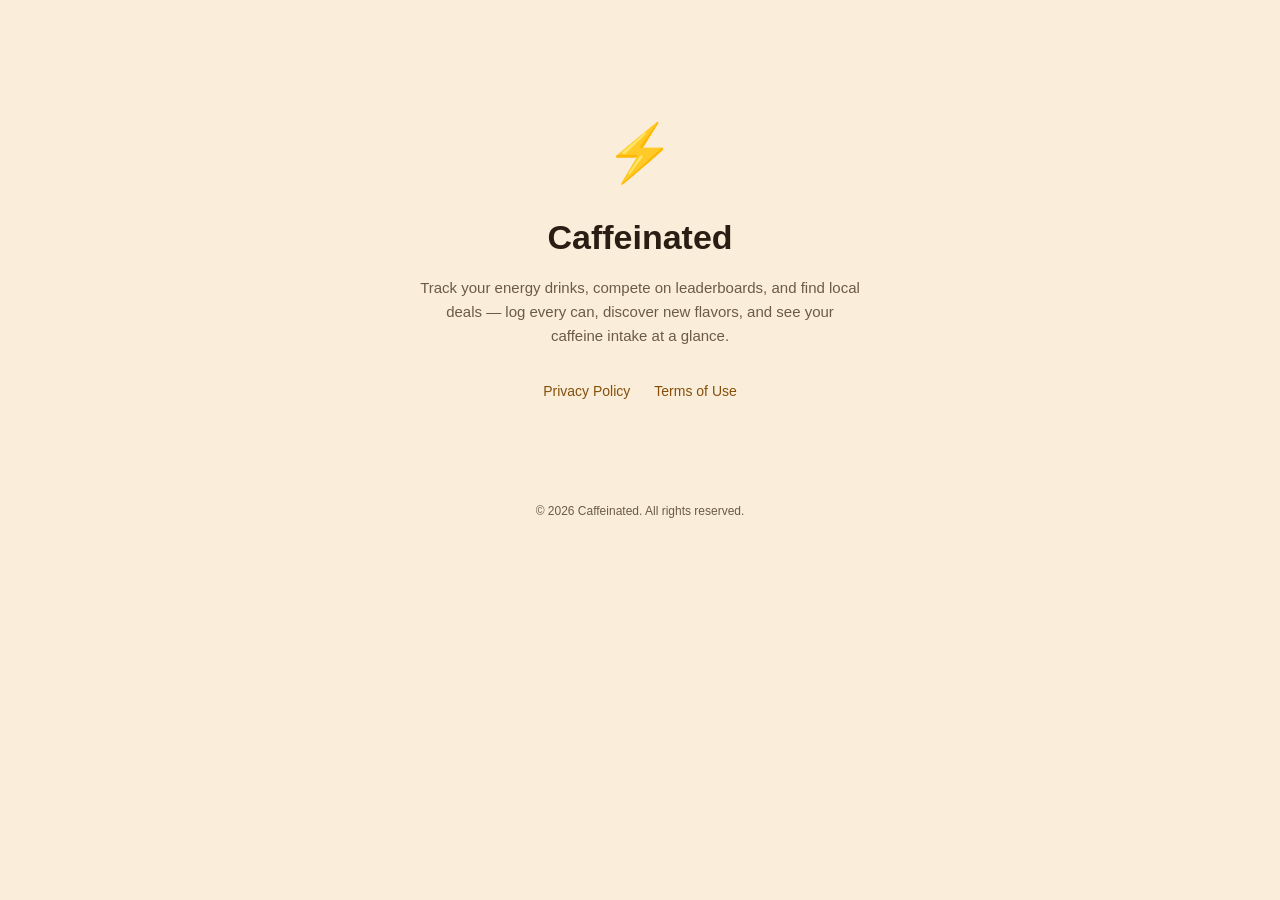
==== index.html @ bd67f90b "Initial site: privacy policy, terms of use, homepage" ====
<!DOCTYPE html>
<html lang="en">
<head>
<meta charset="UTF-8">
<meta name="viewport" content="width=device-width, initial-scale=1.0">
<title>Caffeinated</title>
<link rel="stylesheet" href="style.css">
</head>
<body>
<div class="wrap">
  <div class="home-hero">
    <span class="bolt-big">⚡</span>
    <h1>Caffeinated</h1>
    <p>Track your energy drinks, compete on leaderboards, and find local deals — log every can, discover new flavors, and see your caffeine intake at a glance.</p>
    <div class="links">
      <a href="privacy-policy.html">Privacy Policy</a>
      <a href="terms.html">Terms of Use</a>
    </div>
  </div>
  <footer>&copy; 2026 Caffeinated. All rights reserved.</footer>
</div>
</body>
</html>
---- style.css ----
:root {
  --bg: #FAEEDA;
  --surface: #FFFFFF;
  --text: #2A1D13;
  --text-secondary: #6B5A47;
  --accent: #BA7517;
  --accent-dark: #854F0B;
  --border: #E8DCC5;
}

* { box-sizing: border-box; }

body {
  margin: 0;
  background: var(--bg);
  color: var(--text);
  font-family: -apple-system, BlinkMacSystemFont, "Segoe UI", Roboto, sans-serif;
  line-height: 1.6;
}

.wrap {
  max-width: 680px;
  margin: 0 auto;
  padding: 48px 24px 80px;
}

.brand {
  display: flex;
  align-items: center;
  gap: 8px;
  text-decoration: none;
  color: var(--text);
  font-weight: 700;
  font-size: 20px;
  margin-bottom: 40px;
}

.brand .bolt { font-size: 22px; }

h1 {
  font-size: 30px;
  font-weight: 700;
  margin: 0 0 6px;
}

.effective-date {
  color: var(--text-secondary);
  font-size: 13px;
  margin: 0 0 32px;
}

.glance {
  display: grid;
  grid-template-columns: repeat(auto-fit, minmax(220px, 1fr));
  gap: 10px;
  background: var(--surface);
  border: 1px solid var(--border);
  border-radius: 12px;
  padding: 20px;
  margin-bottom: 40px;
}

.glance-item { display: flex; flex-direction: column; gap: 2px; }
.glance-k { font-size: 11px; text-transform: uppercase; letter-spacing: 0.04em; color: var(--text-secondary); }
.glance-v { font-size: 14px; font-weight: 500; }

section { margin-bottom: 28px; }

h2 {
  font-size: 17px;
  font-weight: 600;
  margin: 0 0 10px;
  color: var(--accent-dark);
}

p { margin: 0 0 12px; }

ul { margin: 0 0 12px; padding-left: 20px; }
li { margin-bottom: 6px; }

.callout {
  background: var(--surface);
  border-left: 3px solid var(--accent);
  border-radius: 0 8px 8px 0;
  padding: 14px 16px;
  font-size: 14px;
  color: var(--text-secondary);
  margin: 0 0 12px;
}

.home-hero {
  text-align: center;
  padding: 60px 0 40px;
}

.home-hero .bolt-big { font-size: 56px; display: block; margin-bottom: 12px; }

.home-hero h1 { font-size: 34px; }

.home-hero p { color: var(--text-secondary); font-size: 15px; max-width: 440px; margin: 12px auto 0; }

.links {
  display: flex;
  justify-content: center;
  gap: 24px;
  margin-top: 32px;
}

.links a {
  color: var(--accent-dark);
  font-weight: 500;
  text-decoration: none;
  font-size: 14px;
}

.links a:hover { text-decoration: underline; }

footer {
  text-align: center;
  color: var(--text-secondary);
  font-size: 12px;
  margin-top: 60px;
}
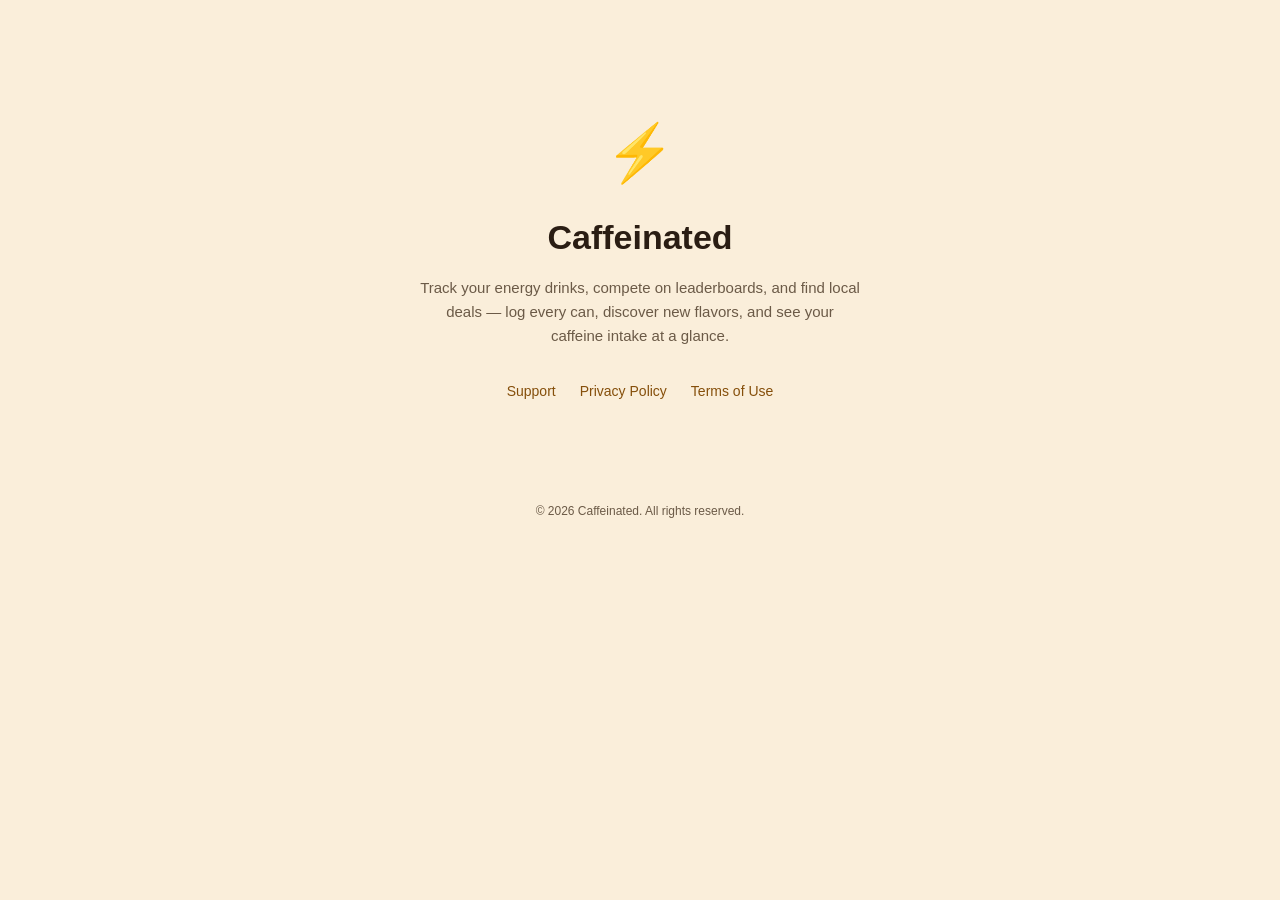
==== commit 658188c0: "Add support page, link from homepage" ====
--- a/index.html
+++ b/index.html
@@ -3,6 +3,7 @@
 <head>
 <meta charset="UTF-8">
 <meta name="viewport" content="width=device-width, initial-scale=1.0">
+<meta name="google-site-verification" content="kxcARHRL8NY4AYzbLue4tC6kULSkFGNWtAFDl7lVQUo" />
 <title>Caffeinated</title>
 <link rel="stylesheet" href="style.css">
 </head>
@@ -13,6 +14,7 @@
     <h1>Caffeinated</h1>
     <p>Track your energy drinks, compete on leaderboards, and find local deals — log every can, discover new flavors, and see your caffeine intake at a glance.</p>
     <div class="links">
+      <a href="support.html">Support</a>
       <a href="privacy-policy.html">Privacy Policy</a>
       <a href="terms.html">Terms of Use</a>
     </div>
